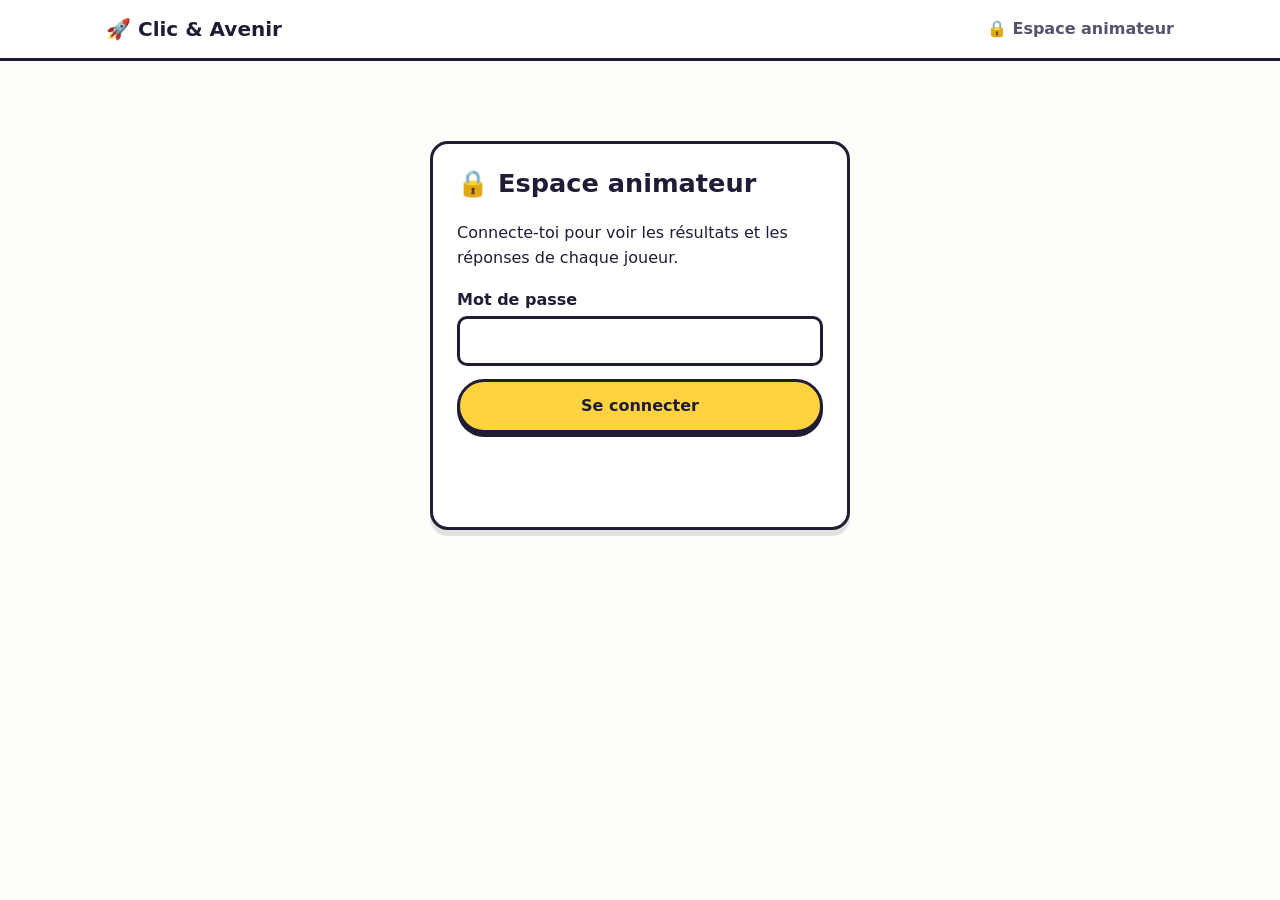
==== admin.html @ 9ec52d04 "Remplacer les tableaux des scores par un espace animateur Les scores ne s'affichent plus aux joueurs" ====
<!doctype html>
<html lang="fr">
<head>
  <meta charset="utf-8">
  <meta name="viewport" content="width=device-width, initial-scale=1">
  <meta name="robots" content="noindex, nofollow">
  <title>Espace animateur — Clic &amp; Avenir</title>
  <link rel="stylesheet" href="css/style.css">
  <link rel="stylesheet" href="css/admin.css">
</head>
<body>
  <header class="entete">
    <nav class="nav">
      <a href="index.html" class="logo">🚀 Clic &amp; Avenir</a>
      <span class="badge-admin">🔒 Espace animateur</span>
    </nav>
  </header>

  <main class="admin">
    <!-- Connexion -->
    <section id="connexion" class="connexion">
      <h1>🔒 Espace animateur</h1>
      <p>Connecte-toi pour voir les résultats et les réponses de chaque joueur.</p>
      <form id="form-connexion" class="formulaire">
        <label>Mot de passe <input type="password" name="mdp" required autocomplete="current-password"></label>
        <button class="btn btn-principal" type="submit">Se connecter</button>
        <p class="message" id="connexion-message" aria-live="polite"></p>
      </form>
    </section>

    <!-- Tableau de bord -->
    <section id="tableau" hidden>
      <div class="admin-tete">
        <h1>Résultats des joueurs</h1>
        <div class="boutons">
          <button class="btn btn-secondaire btn-petit" id="exporter">⬇ Exporter (Excel / CSV)</button>
          <button class="btn btn-secondaire btn-petit" id="tout-effacer">🗑 Tout effacer</button>
          <button class="btn btn-secondaire btn-petit" id="deconnexion">Se déconnecter</button>
        </div>
      </div>

      <div class="chiffres" id="chiffres"></div>

      <div class="filtres">
        <label>🔎 Joueur <input type="search" id="filtre-nom" placeholder="Rechercher un prénom"></label>
        <label>🎮 Jeu
          <select id="filtre-jeu"><option value="">Tous les jeux</option></select>
        </label>
      </div>

      <div id="questions-ratees"></div>
      <div id="joueurs" class="joueurs"></div>
    </section>
  </main>

  <script src="js/resultats.js"></script>
  <script src="js/admin.js"></script>
</body>
</html>
---- css/style.css ----
:root {
  --violet: #6c4cf5;
  --violet-fonce: #4b2fd1;
  --jaune: #ffd23f;
  --rose: #ff6b9a;
  --vert: #2ec4a0;
  --bleu-ciel: #e9f3ff;
  --texte: #1f1d36;
  --texte-doux: #55536e;
  --fond: #fffdf7;
  --blanc: #ffffff;
  --rayon: 18px;
  --ombre: 0 6px 0 rgba(31, 29, 54, .12);
  --police: "Trebuchet MS", "Segoe UI", system-ui, sans-serif;
}

* { box-sizing: border-box; }
html { scroll-behavior: smooth; }
body {
  margin: 0;
  font-family: var(--police);
  color: var(--texte);
  background: var(--fond);
  line-height: 1.6;
}
h1, h2, h3 { line-height: 1.2; }
a { color: var(--violet-fonce); }

/* ---------- En-tête ---------- */
.entete {
  position: sticky; top: 0; z-index: 10;
  background: var(--blanc);
  border-bottom: 3px solid var(--texte);
}
.nav {
  max-width: 1100px; margin: 0 auto; padding: .8rem 1rem;
  display: flex; align-items: center; justify-content: space-between;
}
.logo { font-weight: 800; font-size: 1.25rem; text-decoration: none; color: var(--texte); }
.menu { list-style: none; display: flex; gap: 1.5rem; margin: 0; padding: 0; }
.menu a { text-decoration: none; font-weight: 700; color: var(--texte); }
.menu a:hover { color: var(--violet); }
.menu-btn { display: none; font-size: 1.6rem; background: none; border: 0; cursor: pointer; }

/* ---------- Boutons ---------- */
.btn {
  display: inline-block; font: inherit; font-weight: 800;
  padding: .7rem 1.3rem; border-radius: 999px;
  border: 3px solid var(--texte); cursor: pointer; text-decoration: none;
  box-shadow: 0 4px 0 var(--texte); transition: transform .1s, box-shadow .1s;
}
.btn:active { transform: translateY(3px); box-shadow: 0 1px 0 var(--texte); }
.btn-principal { background: var(--jaune); color: var(--texte); }
.btn-secondaire { background: var(--blanc); color: var(--texte); }
.boutons { display: flex; flex-wrap: wrap; gap: .8rem; margin-top: 1rem; }

/* ---------- Hero ---------- */
.hero {
  max-width: 1100px; margin: 0 auto; padding: 4rem 1rem;
  display: grid; grid-template-columns: 1.2fr 1fr; gap: 2rem; align-items: center;
}
.hero h1 { font-size: clamp(2rem, 5vw, 3.2rem); margin: 0 0 1rem; }
.hero p { font-size: 1.15rem; color: var(--texte-doux); }
.surligne { background: linear-gradient(transparent 55%, var(--jaune) 55%); }
.fenetre-mail {
  background: var(--blanc); border: 3px solid var(--texte); border-radius: var(--rayon);
  box-shadow: 0 12px 0 var(--violet); transform: rotate(-2deg); overflow: hidden;
}
.fenetre-mail p { margin: 0; padding: .55rem 1rem; border-bottom: 2px solid var(--bleu-ciel); }
.fenetre-mail .corps { border: 0; color: var(--texte-doux); padding-bottom: 1.5rem; }
.fenetre-barre { background: var(--violet); padding: .5rem .8rem; display: flex; gap: .4rem; }
.fenetre-barre span { width: 12px; height: 12px; border-radius: 50%; background: var(--blanc); opacity: .8; }
.ok { color: var(--vert); font-weight: 800; float: right; }

/* ---------- Sections ---------- */
.section { max-width: 1100px; margin: 0 auto; padding: 4rem 1rem; }
.section-couleur {
  max-width: none; background: var(--bleu-ciel);
  border-top: 3px solid var(--texte); border-bottom: 3px solid var(--texte);
}
.section-couleur > * { max-width: 1100px; margin-left: auto; margin-right: auto; }
.section h2 { font-size: 2.2rem; text-align: center; margin-top: 0; }
.intro { text-align: center; color: var(--texte-doux); font-size: 1.1rem; }

.cartes { display: grid; gap: 1.5rem; }
.cartes-3 { grid-template-columns: repeat(3, 1fr); }
.cartes-2 { grid-template-columns: repeat(2, 1fr); }
.carte {
  background: var(--blanc); border: 3px solid var(--texte);
  border-radius: var(--rayon); padding: 1.5rem; box-shadow: var(--ombre);
}
.carte h3 { margin-top: 0; }
.icone { font-size: 2.5rem; }
.liste { padding-left: 1.2rem; }

/* ---------- Modules ---------- */
.modules { list-style: none; padding: 0; display: grid; gap: 1rem; }
.module {
  display: flex; gap: 1rem; align-items: center;
  background: var(--blanc); border: 3px solid var(--texte);
  border-radius: var(--rayon); padding: 1rem 1.5rem;
}
.module h3 { margin: 0 0 .2rem; }
.module p { margin: 0; color: var(--texte-doux); }
.num {
  flex: 0 0 3.2rem; height: 3.2rem; border-radius: 50%;
  display: grid; place-items: center; font-size: 1.5rem;
  background: var(--rose); border: 3px solid var(--texte);
}
.module:nth-child(2) .num { background: var(--vert); }
.module:nth-child(3) .num { background: var(--violet); }
.module:nth-child(4) .num { background: var(--jaune); }
.module:nth-child(5) .num { background: var(--bleu-ciel); }

/* ---------- Jeux ---------- */
.onglets { display: flex; justify-content: center; flex-wrap: wrap; gap: .6rem; margin: 2rem 0 1rem; }
.onglet {
  font: inherit; font-weight: 800; padding: .6rem 1.2rem; cursor: pointer;
  border: 3px solid var(--texte); border-radius: 12px; background: var(--blanc);
}
.onglet.actif { background: var(--violet); color: var(--blanc); }
.jeu {
  background: var(--blanc); border: 3px solid var(--texte); border-radius: var(--rayon);
  padding: 1.5rem; box-shadow: var(--ombre);
}
.jeu > h3:first-child { margin-top: 0; }
.jeu h3 { font-size: 1.5rem; }
.message { font-weight: 800; min-height: 1.6em; }
.message.bravo { color: var(--vert); }
.message.oups { color: var(--rose); }

/* Quiz */
.quiz { max-width: 700px; }
.quiz-progression { font-weight: 800; color: var(--texte-doux); }
.quiz-question { font-size: 1.25rem; font-weight: 800; margin: .5rem 0 1rem; }
.quiz-choix { display: grid; gap: .6rem; }
.choix {
  font: inherit; text-align: left; padding: .8rem 1rem; cursor: pointer;
  border: 3px solid var(--texte); border-radius: 12px; background: var(--blanc);
}
.choix:hover:not(:disabled) { background: var(--bleu-ciel); }
.choix:disabled { cursor: default; }
.choix.juste { background: var(--vert); color: var(--blanc); }
.choix.faux { background: var(--rose); color: var(--blanc); }
.explication {
  margin-top: 1rem; padding: .8rem 1rem; border-radius: 12px;
  background: var(--bleu-ciel); border-left: 6px solid var(--violet);
}
.quiz-fin { font-size: 1.3rem; font-weight: 800; }

/* Outils mail */
.outils-mail { margin-bottom: 1.5rem; }
.champ {
  font: inherit; width: 100%; padding: .6rem .8rem;
  border: 3px solid var(--texte); border-radius: 10px;
}
.ligne-champs { display: flex; gap: .5rem; }
.verdict, .suggestions { list-style: none; padding: 0; margin: .8rem 0 0; display: grid; gap: .4rem; }
.verdict li { padding: .4rem .7rem; border-radius: 8px; font-weight: 700; }
.verdict .bien { background: #d8f6ee; }
.verdict .attention { background: #ffe1ea; }
.suggestions li {
  font-family: "Courier New", monospace; font-weight: 700;
  background: var(--texte); color: var(--vert); padding: .4rem .7rem; border-radius: 8px;
  word-break: break-all;
}
.sous-titre { margin-top: 2rem; border-top: 3px dashed var(--bleu-ciel); padding-top: 1.5rem; }

/* Lettre */
.lettre { list-style: none; padding: 0; display: grid; gap: .5rem; max-width: 760px; }
.bloc-lettre {
  display: flex; gap: .8rem; align-items: center;
  background: var(--fond); border: 3px solid var(--texte); border-radius: 12px; padding: .6rem .8rem;
}
.bloc-lettre.bien-place { border-color: var(--vert); background: #d8f6ee; }
.bloc-lettre.mal-place { border-color: var(--rose); background: #ffe1ea; }
.bloc-lettre p { margin: 0; flex: 1; }
.fleches { display: flex; flex-direction: column; gap: .2rem; }
.fleches button {
  font-size: 1rem; width: 36px; height: 30px; cursor: pointer;
  border: 2px solid var(--texte); border-radius: 8px; background: var(--jaune);
}
.fleches button:disabled { opacity: .3; cursor: default; }
.astuce {
  margin-top: 1.5rem; background: #fff6d6; border: 3px solid var(--texte);
  border-radius: var(--rayon); padding: 1rem 1.5rem;
}
.astuce h4 { margin: 0 0 .3rem; font-size: 1.1rem; }

/* Formulaire */
.formulaire { display: grid; gap: .8rem; }
.formulaire label { display: grid; gap: .2rem; font-weight: 700; }
.formulaire input {
  font: inherit; padding: .6rem .8rem; border: 3px solid var(--texte); border-radius: 10px;
}

/* Pied de page */
.pied { text-align: center; padding: 2rem 1rem; background: var(--texte); color: var(--blanc); }

/* ---------- Responsive ---------- */
@media (max-width: 800px) {
  .hero { grid-template-columns: 1fr; padding-top: 2rem; }
  .cartes-3, .cartes-2 { grid-template-columns: 1fr; }
  .menu-btn { display: block; }
  .menu {
    display: none; position: absolute; top: 100%; left: 0; right: 0;
    flex-direction: column; gap: 0; background: var(--blanc); border-bottom: 3px solid var(--texte);
  }
  .menu.ouvert { display: flex; }
  .menu a { display: block; padding: .8rem 1rem; }
  .ligne-champs { flex-direction: column; }
  .hero-deco { max-width: 420px; }
}
.suggestions li.note-fournisseur {
  font-family: var(--police); font-weight: 400; background: none; color: var(--texte-doux); padding: 0;
}

/* ---------- Écran du joueur ---------- */
.ecran-joueur { display: flex; flex-wrap: wrap; gap: .8rem; align-items: flex-end; max-width: 520px; }
.ecran-joueur label { flex: 1 1 220px; display: grid; gap: .3rem; font-weight: 800; }
.ecran-joueur .champ { width: 100%; }
.barre-joueur { font-weight: 800; color: var(--texte-doux); }
.lien { background: none; border: 0; font: inherit; color: var(--violet-fonce); cursor: pointer; text-decoration: underline; padding: 0; }
.lien-admin { color: var(--blanc); opacity: .7; font-size: .9rem; }
.lien-admin:hover { opacity: 1; }
---- css/admin.css ----
/* ==========================================================
   Espace animateur
   ========================================================== */
.admin { max-width: 1100px; margin: 0 auto; padding: 2rem 1rem 4rem; }
.badge-admin { font-weight: 800; color: var(--texte-doux); }
.btn-petit { padding: .45rem 1rem; font-size: .95rem; box-shadow: 0 3px 0 var(--texte); }

.connexion {
  max-width: 420px; margin: 3rem auto; background: var(--blanc); border: 3px solid var(--texte);
  border-radius: var(--rayon); padding: 1.5rem; box-shadow: var(--ombre);
}
.connexion h1 { margin-top: 0; font-size: 1.6rem; }

.admin-tete { display: flex; flex-wrap: wrap; justify-content: space-between; align-items: center; gap: 1rem; }
.admin-tete h1 { margin: 0; }
.admin-tete .boutons { margin: 0; }

.chiffres { display: grid; grid-template-columns: repeat(auto-fit, minmax(160px, 1fr)); gap: 1rem; margin: 1.5rem 0; }
.chiffre {
  background: var(--blanc); border: 3px solid var(--texte); border-radius: var(--rayon);
  padding: .8rem 1rem; box-shadow: var(--ombre);
}
.chiffre strong { display: block; font-size: 1.8rem; color: var(--violet); line-height: 1.1; }
.chiffre span { color: var(--texte-doux); font-weight: 700; font-size: .9rem; }

.filtres { display: flex; flex-wrap: wrap; gap: 1rem; margin-bottom: 1.5rem; }
.filtres label { display: grid; gap: .2rem; font-weight: 800; flex: 1 1 220px; }
.filtres input, .filtres select {
  font: inherit; padding: .5rem .7rem; border: 3px solid var(--texte); border-radius: 10px; background: var(--blanc);
}

.ratees {
  background: #fff6d6; border: 3px solid var(--texte); border-radius: var(--rayon);
  padding: 1rem 1.3rem; margin-bottom: 1.5rem;
}
.ratees h2 { font-size: 1.15rem; margin: 0 0 .5rem; text-align: left; }
.ratees ol { margin: 0; padding-left: 1.3rem; }
.ratees li { margin-bottom: .3rem; }
.ratees .taux { font-weight: 800; color: #c62f5d; }

.joueurs { display: grid; gap: 1.2rem; }
.vide-admin { text-align: center; color: var(--texte-doux); padding: 2rem; }
.joueur-carte {
  background: var(--blanc); border: 3px solid var(--texte); border-radius: var(--rayon);
  padding: 1rem 1.3rem; box-shadow: var(--ombre);
}
.joueur-carte > h2 { font-size: 1.3rem; margin: 0 0 .6rem; text-align: left; display: flex; gap: .6rem; align-items: baseline; flex-wrap: wrap; }
.joueur-carte > h2 small { font-size: .9rem; color: var(--texte-doux); font-weight: 700; }

.partie { border-top: 2px solid var(--bleu-ciel); }
.partie summary {
  display: grid; grid-template-columns: 9rem 1fr auto auto; gap: 1rem; align-items: center;
  padding: .6rem .2rem; cursor: pointer; list-style: none;
}
.partie summary::-webkit-details-marker { display: none; }
.partie summary::after { content: "Voir le test ▾"; color: var(--violet-fonce); font-weight: 700; font-size: .9rem; }
.partie[open] summary::after { content: "Masquer ▴"; }
.partie .date { color: var(--texte-doux); font-size: .9rem; }
.partie .jeu-nom { font-weight: 700; }
.note {
  font-weight: 800; padding: .15rem .7rem; border-radius: 999px; white-space: nowrap;
  border: 2px solid var(--texte);
}
.note.bon { background: #d8f6ee; }
.note.moyen { background: #fff1c2; }
.note.faible { background: #ffe1ea; }

.detail { padding: .3rem 0 1rem; }
.detail ol { margin: 0; padding-left: 1.4rem; display: grid; gap: .6rem; }
.detail .q { font-weight: 700; }
.detail .rep { margin: .1rem 0 0; }
.detail .juste { color: #13896d; }
.detail .faux { color: #c62f5d; }
.detail .actions-partie { text-align: right; margin-top: .6rem; }
.lien { background: none; border: 0; font: inherit; color: var(--violet-fonce); cursor: pointer; text-decoration: underline; padding: 0; }
.lien.danger { color: #c62f5d; }

@media (max-width: 700px) {
  .partie summary { grid-template-columns: 1fr auto; }
  .partie summary .date { grid-column: 1 / -1; }
  .partie summary::after { grid-column: 1 / -1; }
}
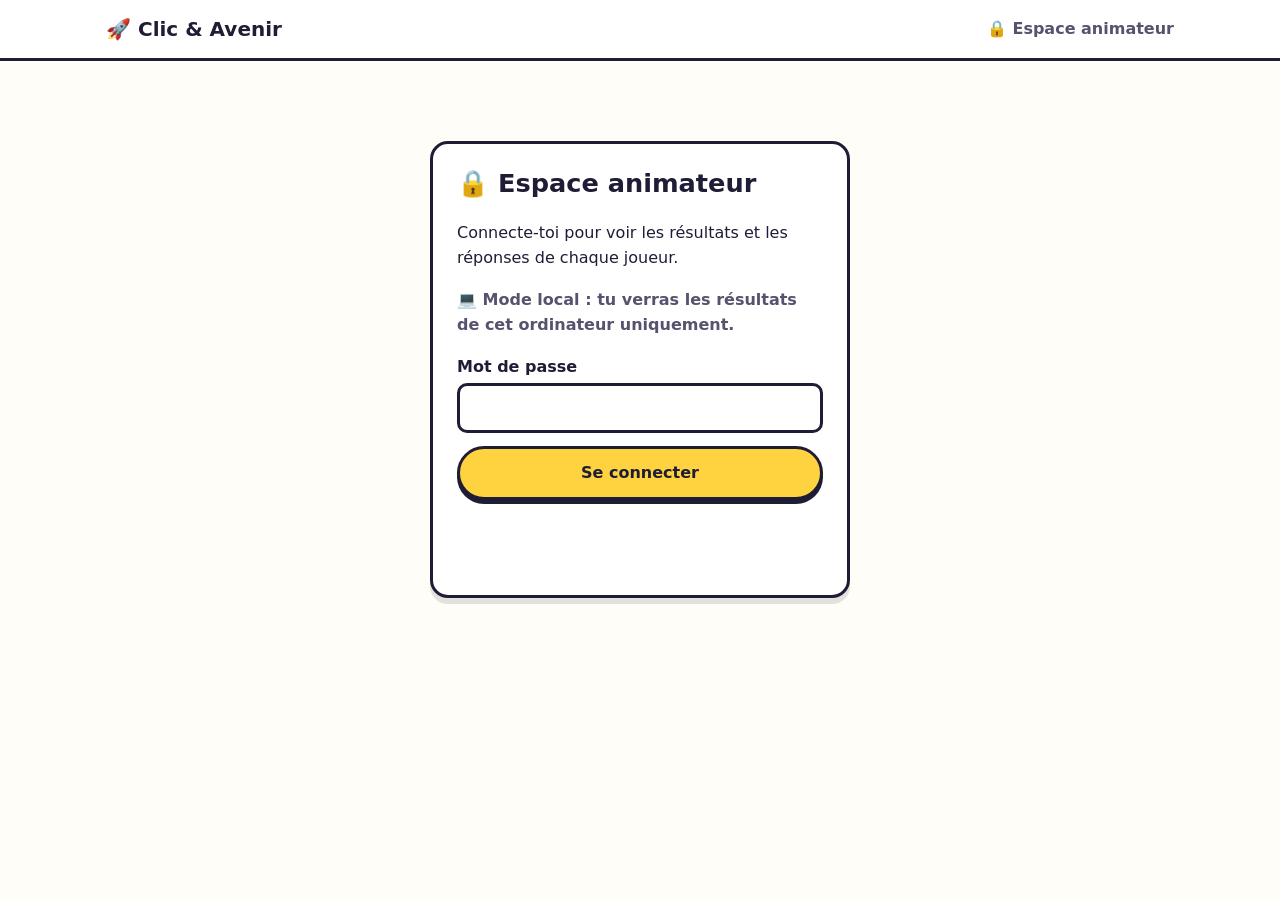
==== commit 9e4395a7: "Mode salle : les résultats de tous les postes remontent au poste animateur serveur.py (Python, sans " ====
--- a/admin.html
+++ b/admin.html
@@ -21,6 +21,7 @@
     <section id="connexion" class="connexion">
       <h1>🔒 Espace animateur</h1>
       <p>Connecte-toi pour voir les résultats et les réponses de chaque joueur.</p>
+      <p class="aide-mode" id="connexion-mode"></p>
       <form id="form-connexion" class="formulaire">
         <label>Mot de passe <input type="password" name="mdp" required autocomplete="current-password"></label>
         <button class="btn btn-principal" type="submit">Se connecter</button>
@@ -33,12 +34,13 @@
       <div class="admin-tete">
         <h1>Résultats des joueurs</h1>
         <div class="boutons">
-          <button class="btn btn-secondaire btn-petit" id="exporter">⬇ Exporter (Excel / CSV)</button>
+          <button class="btn btn-secondaire btn-petit" id="exporter">⬇ Exporter en Excel</button>
           <button class="btn btn-secondaire btn-petit" id="tout-effacer">🗑 Tout effacer</button>
           <button class="btn btn-secondaire btn-petit" id="deconnexion">Se déconnecter</button>
         </div>
       </div>
 
+      <p id="mode" class="mode"></p>
       <div class="chiffres" id="chiffres"></div>
 
       <div class="filtres">
@@ -54,6 +56,7 @@
   </main>
 
   <script src="js/resultats.js"></script>
+  <script src="js/excel.js"></script>
   <script src="js/admin.js"></script>
 </body>
 </html>
--- a/css/admin.css
+++ b/css/admin.css
@@ -80,3 +80,12 @@
   .partie summary .date { grid-column: 1 / -1; }
   .partie summary::after { grid-column: 1 / -1; }
 }
+
+/* Mode salle / local */
+.mode { margin: 1rem 0 0; padding: .7rem 1rem; border-radius: 12px; border: 2px solid var(--texte); }
+.mode.salle { background: #d8f6ee; }
+.mode.local { background: var(--bleu-ciel); }
+.mode.erreur { background: #ffe1ea; }
+.mode code { background: var(--blanc); padding: 0 .3rem; border-radius: 4px; }
+.aide-mode { font-weight: 700; color: var(--texte-doux); }
+.partie .date small { font-weight: 700; color: var(--violet-fonce); }
